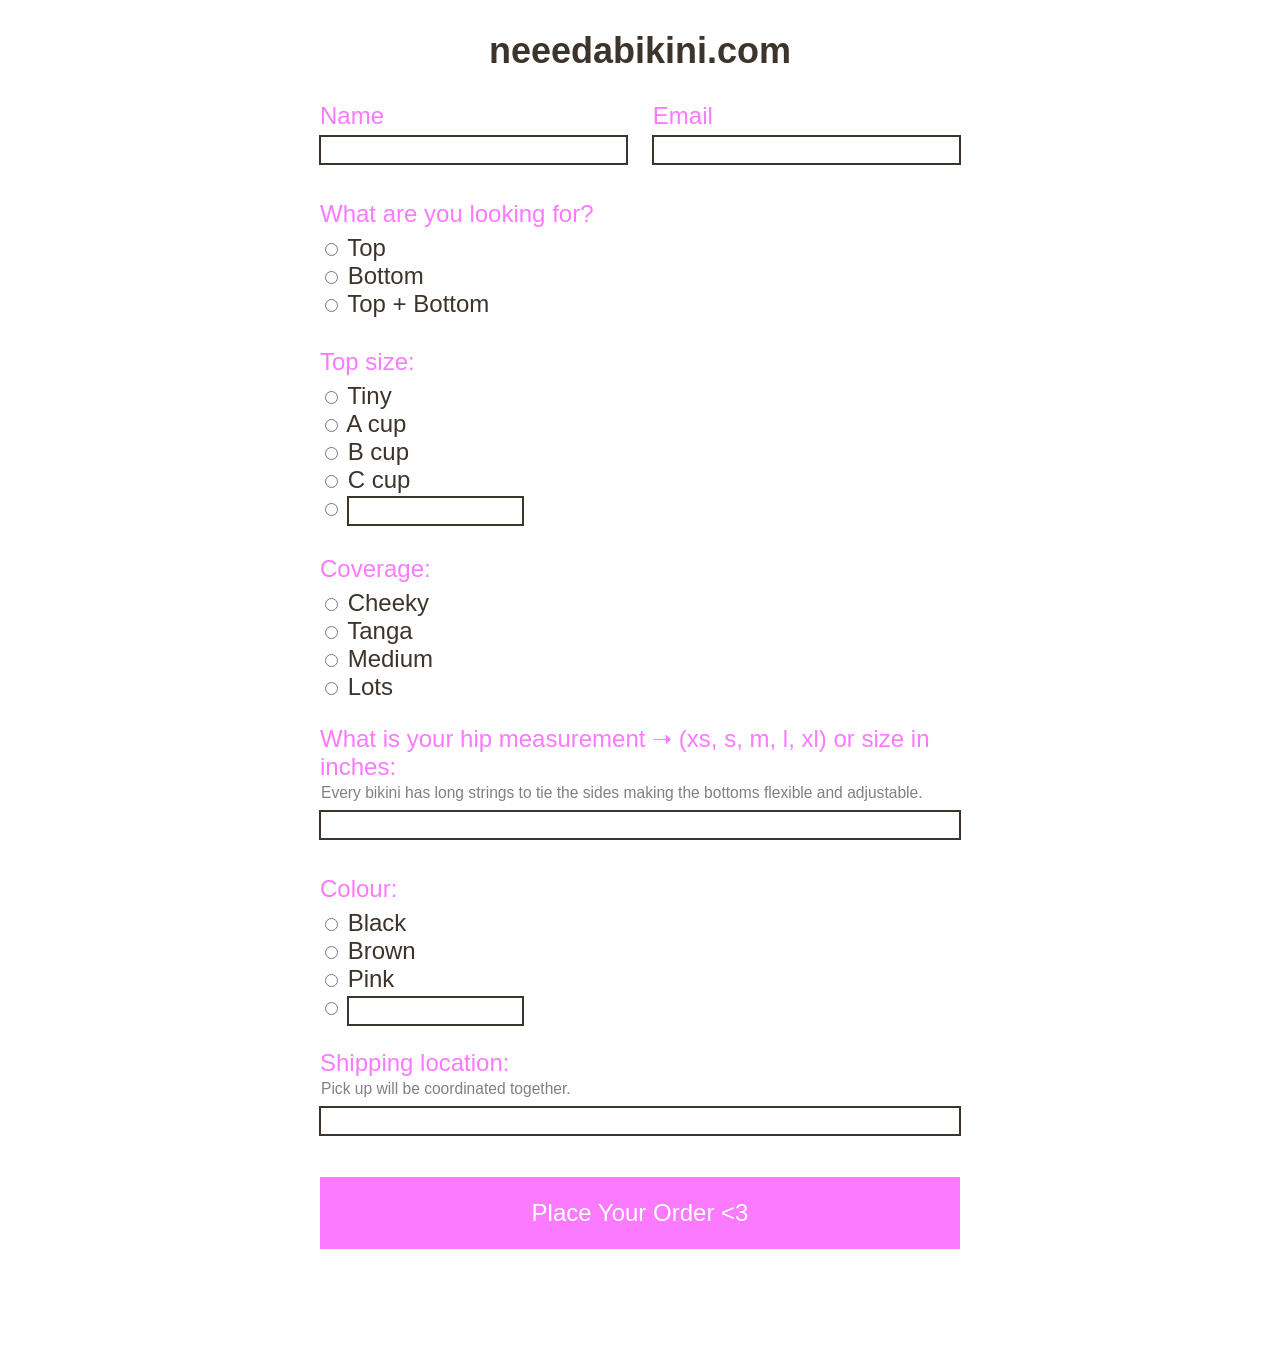
==== order-form.htm @ dd2725e0 "update  php to include send email function" ====
<!DOCTYPE html>
<html lang="en">
	<head>
		<meta charset="utf-8" />
		<title>n33dabikini</title>
		<meta name="viewport" content="width=device-width, initial-scale=1" />
		<link rel="stylesheet" type="text/css" href="form.css" />
		<link rel="icon" type="image/png" href="favicon.png" />
	</head>
	<body>
		<section class="main__wrapper">
			<h1>neeedabikini.com</h1>
			<form action="includes/process_form.php" method="POST">
				<div class="input--text">
					<span>
						<label for="name">Name</label>
						<input required type="text" id="name" name="name" />
					</span>
					<span
						><label for="email">Email</label>
						<input required type="email" id="email" name="email"
					/></span>
				</div>
				<div class="input--radio">
					<p>What are you looking for?</p>
					<span
						><input value="Top" type="radio" id="bikini-top" name="selection" />
						<label for="bikini-top">Top</label></span
					>
					<span
						><input value="Bottom" type="radio" id="bikini-bottom" name="selection" />
						<label for="bikini-bottom">Bottom</label></span
					>
					<span
						><input value="Top + Bottom" type="radio" id="bikini-top-bottom" name="selection" />
						<label for="bikini-top-bottom">Top + Bottom</label></span
					>
				</div>
				<div class="input--radio">
					<p>Top size:</p>
					<span>
						<input value="Tiny" type="radio" id="top-tiny" name="top-size" />
						<label for="top-tiny">Tiny</label>
					</span>
					<span>
						<input value="A cup" type="radio" id="top-a" name="top-size" />
						<label for="top-a">A cup</label>
					</span>
					<span
						><input value="B cup" type="radio" id="top-b" name="top-size" />
						<label for="top-b">B cup</label></span
					>
					<span>
						<input value="C cup" type="radio" id="top-c" name="top-size" />
						<label for="top-c">C cup</label></span
					>
					<span
						><input value="other - "type="radio" id="top-other" name="top-size" />
						<input
							type="text"
							id="top-other"
							name="top-size"
							
					/></span>
				</div>
				<div class="input--radio">
					<p>Coverage:</p>
					<span>
						<input value="Cheeky" type="radio" id="coverage-cheeky" name="coverage" />
						<label for="coverage-cheeky">Cheeky</label>
					</span>
					<span>
						<input value="Tanga" type="radio" id="coverage-tanga" name="coverage" />
						<label for="coverage-tanga">Tanga</label>
					</span>
					<span>
						<input value="Medium" type="radio" id="coverage-med" name="coverage" />
						<label for="coverage-med">Medium</label>
					</span>
					<span
						><input value="Lots" type="radio" id="coverage-full" name="coverage" />
						<label for="coverage-full">Lots</label></span
					>
				</div>
				<div class="input--text">
					<label for="hip-measurement"
						>What is your hip measurement &#10141; (xs, s, m, l, xl) or size in
						inches:
						<ul>
							<li>
								Every bikini has long strings to tie the sides making the
								bottoms flexible and adjustable.
							</li>
						</ul>
					</label>
					<input type="text" id="hip-measurement" name="hip-size" />
				</div>
				<div class="input--radio">
					<p>Colour:</p>
					<span>
						<input value="Black" type="radio" id="color-black" name="colour" />
						<label for="color-black">Black</label>
					</span>
					<span>
						<input value="Brown" type="radio" id="color-brown" name="colour" />
						<label for="coverage-brown">Brown</label>
					</span>
					<span>
						<input value="Pink" type="radio" id="color-pink" name="colour" />
						<label for="color-pink">Pink</label>
					</span>
					<span
						><input value="Other - " type="radio" id="color-other" name="colour" />
						<input type="text" id="top-other" name="colour" 
					/></span>
				</div>
				<div class="input--text">
					<label for="shipping"
						>Shipping location:
						<ul>
							<li>Pick up will be coordinated together.</li>
						</ul>
					</label>
					<input required 
						type="text"
						id="shipping"
						name="shipping"
					/>
				</div>
				<button type="submit" value="Submit">Place Your Order <3</button>
			</form>
		</section>
	</body>
</html>
---- form.css ----
:root {
	--primary-font: 'Arial Narrow', 'Arial', sans-serif;
	--text-color: #3d342b;
	--menu-color: #4c00fd;
	--highlight-color: #fb7aff;
	--white-color: #f1ebd9;
	font-family: var(--primary-font);
	color: var(--text-color);
	font-size: 24px;
	-webkit-font-smoothing: antialiased;
	-moz-osx-font-smoothing: grayscale;
}

::selection {
	background-color: var(--white-color);
}

html,
body {
	padding: 0;
	margin: 0;
	touch-action: manipulation;
}

body {
	overflow-x: hidden;
	overflow-y: scroll;
}
h1 {
	text-align: center;
}

a {
	text-decoration: none;
}

a:hover {
	background-color: var(--highlight-color);
}

form {
	background-color: white;
	width: 50vw;
	margin: 0 auto;
	cursor: default;
	margin-bottom: 5%;
}

.input--text {
	display: flex;
	flex-direction: column;
	margin: 1rem 0;
}

input[type='text'],
input[type='email'] {
	border: 0.5px solid var(--text-color);
	outline: 0.5px solid var(--text-color);
	height: 1rem;
		border-radius: 0;
}

input[type='text']:focus,
input[type='email']:focus {
	border: 1px solid var(--highlight-color);
	outline: 1px solid var(--highlight-color);
	border-radius: 0;
}

.input--text:first-of-type {
	display: grid;
	grid-template-columns: 48% 48%;
justify-content: space-between;
}

.input--text:first-of-type span {
	display: flex;
	flex-direction: column;
}

.input--text label ul {
	font-size: 0.65rem;
	font-family: 'Arial', sans-serif;
	margin: 0;
	padding-left: 0;
	color: grey;
}

.input--text label ul li {
	list-style: none;
	padding-left: 1px;
	margin: 0.125rem 0;
}

.input--radio {
	margin: 1rem 0;
	display: grid;
}

.input--radio p,
.input--text label {
	color: var(--highlight-color);
}

.input--radio p,
.input--check p,
.input--textarea p,
.input--text input {
	margin: 0.25rem 0;
}

.input--radio label,
.input--check label {
	margin-right: 2rem;
}

button {
	width: 100%;
	height: 3rem;
	font-family: var(--primary-font);
	border-radius: 0;
	background: white;
	font-size: 1rem;
	border: 2px solid var(--highlight-color);
	color: white;
	margin: 0.5rem 0 2rem 0;
	background: var(--highlight-color);
}

button:hover {
background: #f34af9;
}

a {
	cursor: crosshair;
	text-decoration: underline;
	text-underline-offset: 6px;
}

a:hover {
	text-decoration: none;
	background-color: var(--highlight-color);
	text-decoration: underline;
	text-underline-offset: 4px;
}

em {
	font-family: var(--sans-serif-font);
	font-size: 0.85rem;
	font-weight: bold;
}

main {
	position: fixed;
	padding: 0 1rem;
	line-height: 2rem;
	font-size: 1.85rem;
	cursor: default;
	top: 50%;
	left: 50%;
	transform: translate(-50%, -50%);
}

/* Breakpoint */

@media (max-width: 990px) {
	.horizontal--scroll {
		touch-action: pan-y;
	}

	form {
		width: 70vw;
	}
}

@media (max-width: 680px) {
	form {
		width: 80vw;
	}
}

@media (max-width: 460px) {

	form {
		width: 94vw;
	}
}
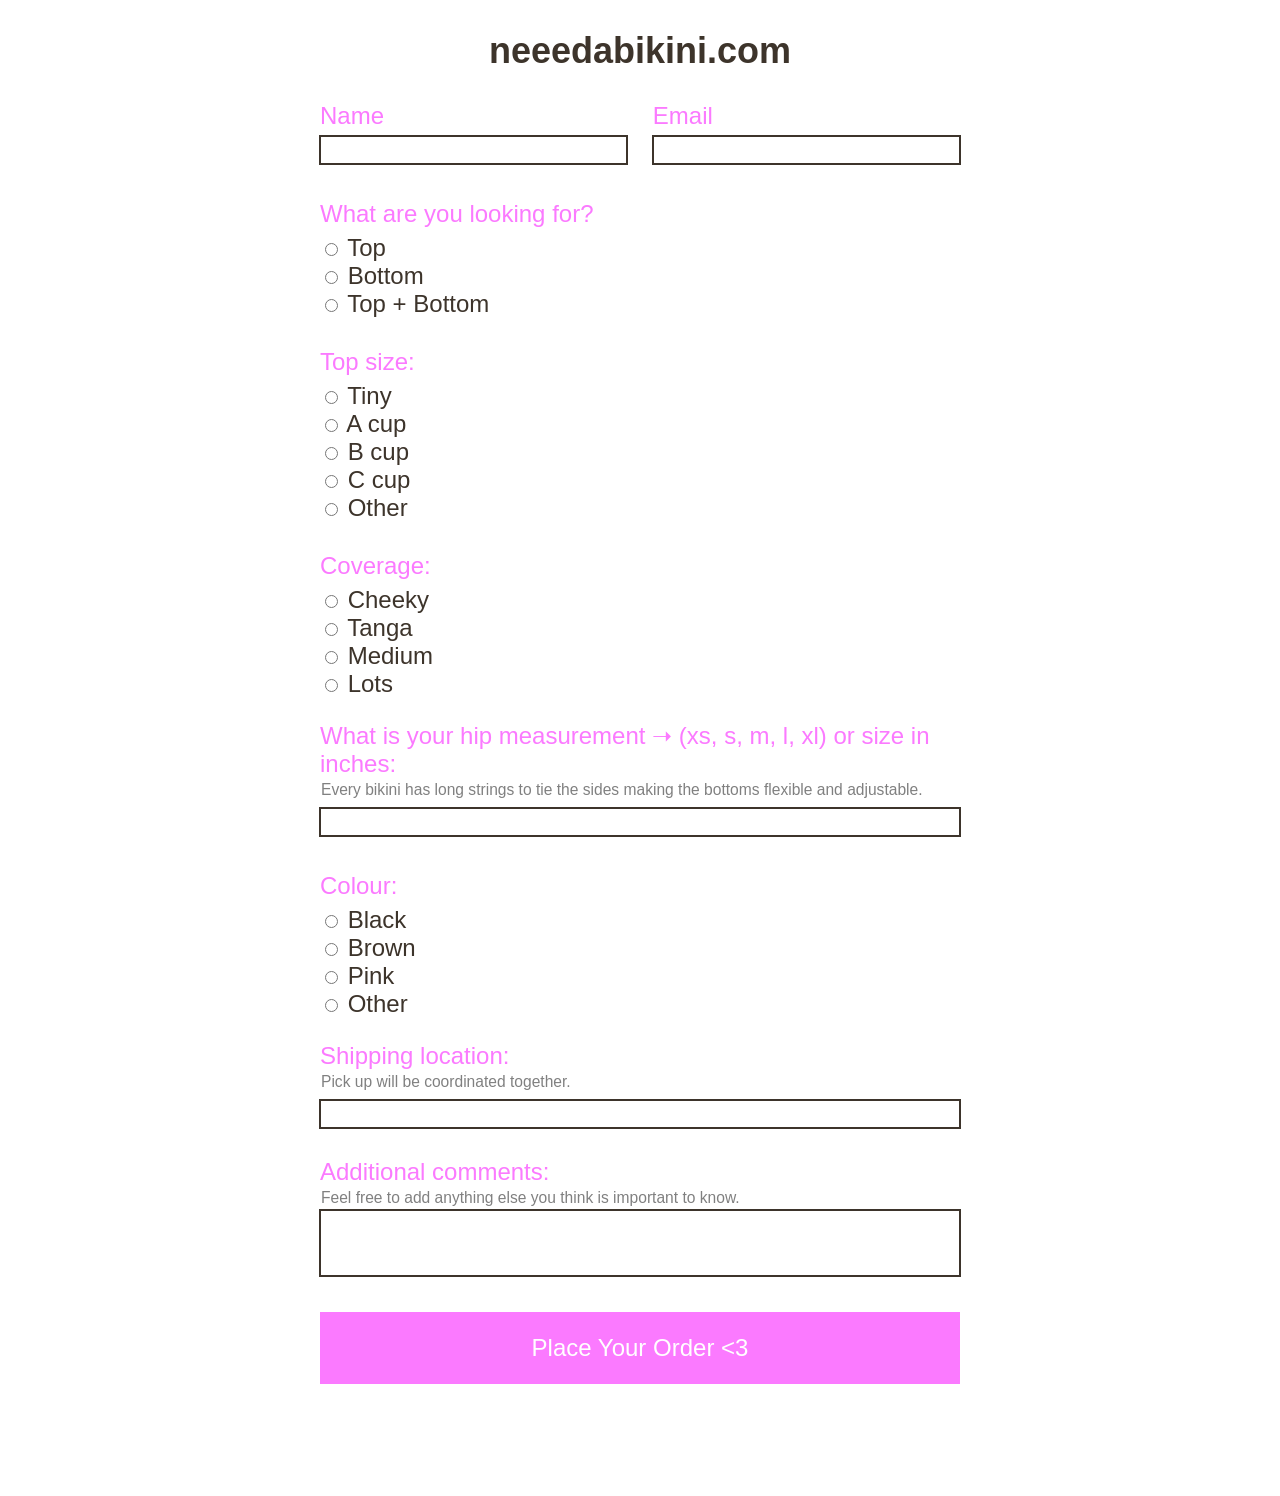
==== commit 5acb0d91: "update mobile form styling" ====
--- a/order-form.htm
+++ b/order-form.htm
@@ -8,9 +8,13 @@
 		<link rel="icon" type="image/png" href="favicon.png" />
 	</head>
 	<body>
+
 		<section class="main__wrapper">
 			<h1>neeedabikini.com</h1>
-			<form action="includes/process_form.php" method="POST">
+			<form
+			action=""
+				method="POST"
+			>
 				<div class="input--text">
 					<span>
 						<label for="name">Name</label>
@@ -21,6 +25,7 @@
 						<input required type="email" id="email" name="email"
 					/></span>
 				</div>
+
 				<div class="input--radio">
 					<p>What are you looking for?</p>
 					<span
@@ -28,14 +33,25 @@
 						<label for="bikini-top">Top</label></span
 					>
 					<span
-						><input value="Bottom" type="radio" id="bikini-bottom" name="selection" />
+						><input
+							value="Bottom"
+							type="radio"
+							id="bikini-bottom"
+							name="selection"
+						/>
 						<label for="bikini-bottom">Bottom</label></span
 					>
 					<span
-						><input value="Top + Bottom" type="radio" id="bikini-top-bottom" name="selection" />
+						><input
+							value="Top + Bottom"
+							type="radio"
+							id="bikini-top-bottom"
+							name="selection"
+						/>
 						<label for="bikini-top-bottom">Top + Bottom</label></span
 					>
 				</div>
+
 				<div class="input--radio">
 					<p>Top size:</p>
 					<span>
@@ -55,30 +71,52 @@
 						<label for="top-c">C cup</label></span
 					>
 					<span
-						><input value="other - "type="radio" id="top-other" name="top-size" />
-						<input
-							type="text"
+						><input
+							value="other - "
+							type="radio"
 							id="top-other"
 							name="top-size"
-							
-					/></span>
+						/>
+						<label for="top-other">Other</label>
+					</span>
 				</div>
+
 				<div class="input--radio">
 					<p>Coverage:</p>
 					<span>
-						<input value="Cheeky" type="radio" id="coverage-cheeky" name="coverage" />
+						<input
+							value="Cheeky"
+							type="radio"
+							id="coverage-cheeky"
+							name="coverage"
+						/>
 						<label for="coverage-cheeky">Cheeky</label>
 					</span>
 					<span>
-						<input value="Tanga" type="radio" id="coverage-tanga" name="coverage" />
+						<input
+							value="Tanga"
+							type="radio"
+							id="coverage-tanga"
+							name="coverage"
+						/>
 						<label for="coverage-tanga">Tanga</label>
 					</span>
 					<span>
-						<input value="Medium" type="radio" id="coverage-med" name="coverage" />
+						<input
+							value="Medium"
+							type="radio"
+							id="coverage-med"
+							name="coverage"
+						/>
 						<label for="coverage-med">Medium</label>
 					</span>
 					<span
-						><input value="Lots" type="radio" id="coverage-full" name="coverage" />
+						><input
+							value="Lots"
+							type="radio"
+							id="coverage-full"
+							name="coverage"
+						/>
 						<label for="coverage-full">Lots</label></span
 					>
 				</div>
@@ -110,9 +148,9 @@
 						<label for="color-pink">Pink</label>
 					</span>
 					<span
-						><input value="Other - " type="radio" id="color-other" name="colour" />
-						<input type="text" id="top-other" name="colour" 
-					/></span>
+						><input value="Other" type="radio" id="color-other" name="colour" />
+						<label for="color-other">Other</label></span
+					>
 				</div>
 				<div class="input--text">
 					<label for="shipping"
@@ -121,11 +159,16 @@
 							<li>Pick up will be coordinated together.</li>
 						</ul>
 					</label>
-					<input required 
-						type="text"
-						id="shipping"
-						name="shipping"
-					/>
+					<input required type="text" id="shipping" name="shipping" />
+				</div>
+				<div class="input--text">
+					<label for="comments"
+						>Additional comments:
+						<ul>
+							<li>Feel free to add anything else you think is important to know.</li>
+						</ul>
+					</label>
+					<textarea maxlength="150" rows="2" id="comments" name="comments"></textarea>
 				</div>
 				<button type="submit" value="Submit">Place Your Order <3</button>
 			</form>
--- a/form.css
+++ b/form.css
@@ -54,14 +54,27 @@
 
 input[type='text'],
 input[type='email'] {
+height: 1rem;
+}
+
+textarea {
+	height: 2.5rem;
+	resize: none;
+}
+
+input[type='text'],
+input[type='email'], textarea {
 	border: 0.5px solid var(--text-color);
 	outline: 0.5px solid var(--text-color);
-	height: 1rem;
+
 		border-radius: 0;
+			font-family: 'Arial', sans-serif;
+	color: var(--text-color);
+	font-size: 16px;
 }
 
 input[type='text']:focus,
-input[type='email']:focus {
+input[type='email']:focus, textarea:focus {
 	border: 1px solid var(--highlight-color);
 	outline: 1px solid var(--highlight-color);
 	border-radius: 0;
@@ -161,6 +174,33 @@
 	transform: translate(-50%, -50%);
 }
 
+/* kwes form specific styling */
+
+.kw-alert {
+  width: auto;
+  padding: 0.25rem 1rem;
+  border-radius: 0;
+  margin-bottom: 1.5rem;
+  font-size: 0.5rem;
+	text-transform: uppercase;
+  display: block;
+  font-weight: normal;
+	text-align: center;
+}
+
+.kw-alert-error {
+	color: var(--menu-color);
+	background: var(--white-color);
+}
+
+.kwes-form .kw-border-error, .kf-form .kw-border-error {
+	border: 2px solid var(--text-color); !important
+}
+
+.kwes-form .kw-border-success, .kf-form .kw-border-success {
+	border: var(--text-color);
+}
+
 /* Breakpoint */
 
 @media (max-width: 990px) {
@@ -175,13 +215,17 @@
 
 @media (max-width: 680px) {
 	form {
-		width: 80vw;
-	}
-}
-
-@media (max-width: 460px) {
-
-	form {
-		width: 94vw;
-	}
-}
+		width: 90vw;
+	}
+
+	.input--text:first-of-type {
+		display: block;
+	}
+
+	.input--text:first-of-type span {
+		width: 100%;
+	}
+	.input--text:first-of-type span+span {
+		margin-top: 0.5rem;
+	}
+}
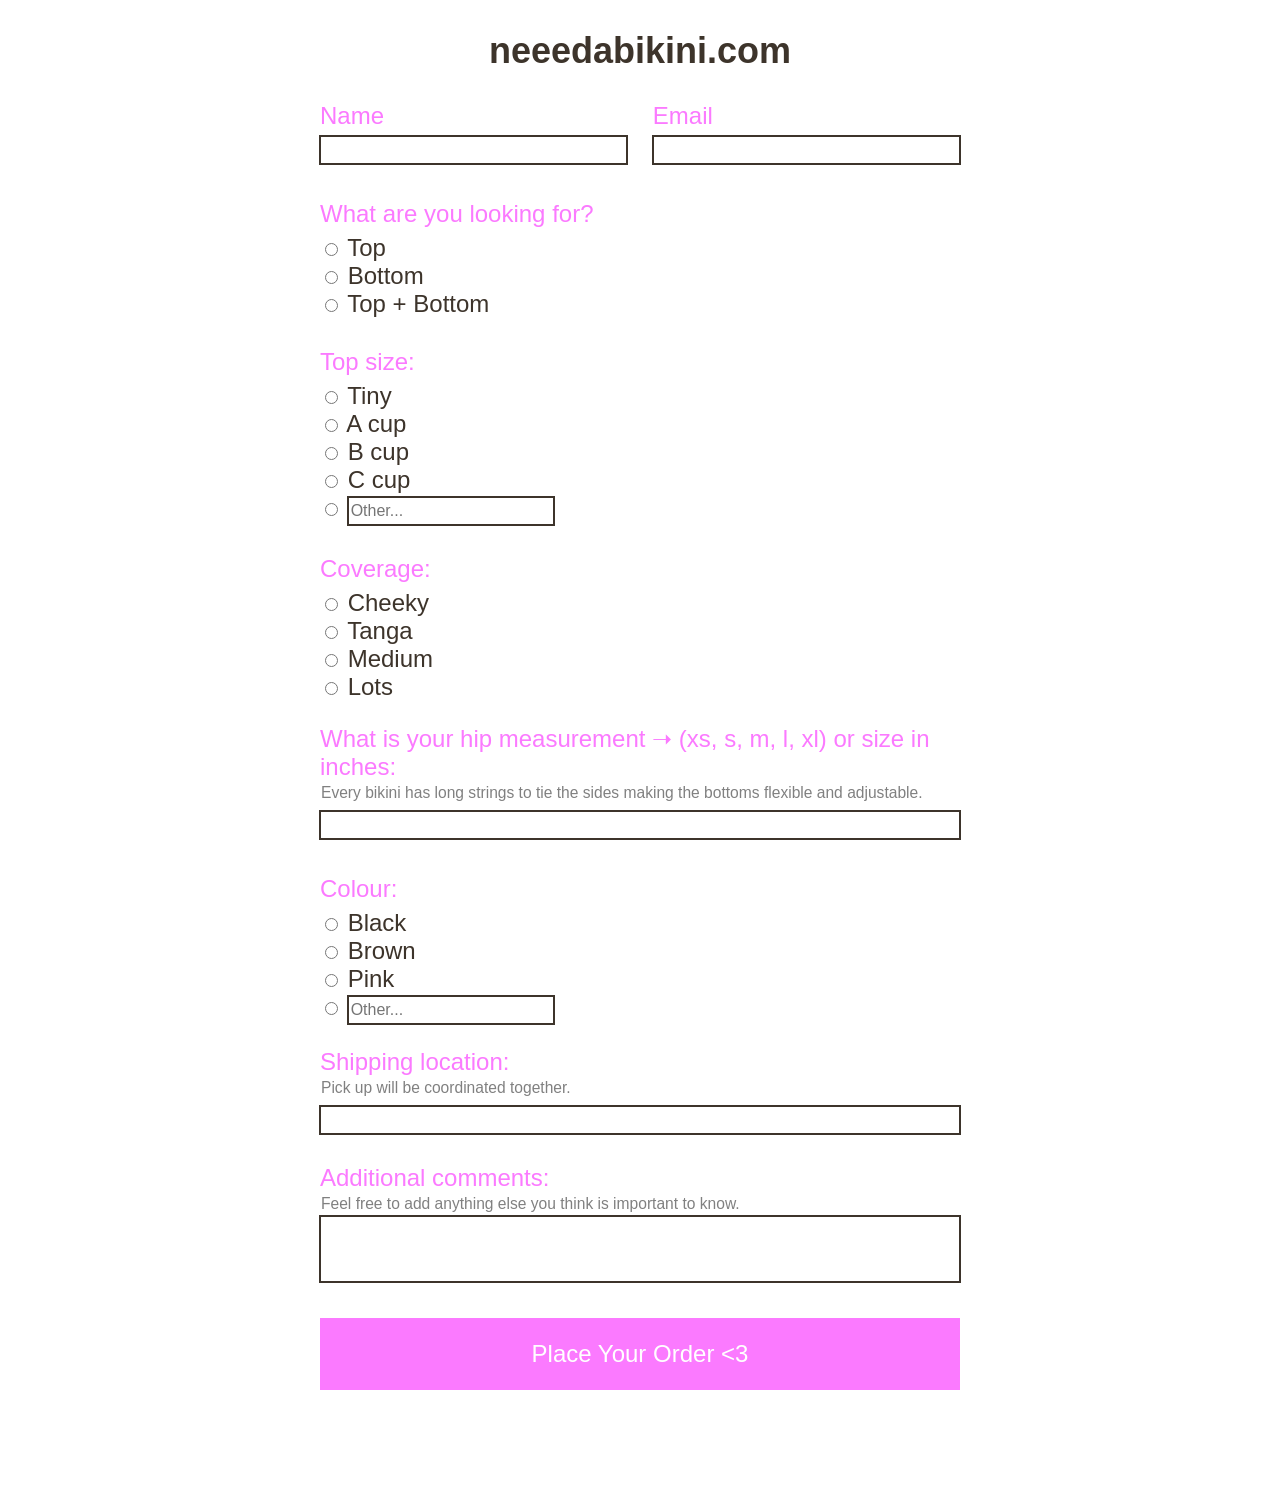
==== commit 27b1aa8d: "update to form" ====
--- a/order-form.htm
+++ b/order-form.htm
@@ -6,18 +6,28 @@
 		<meta name="viewport" content="width=device-width, initial-scale=1" />
 		<link rel="stylesheet" type="text/css" href="form.css" />
 		<link rel="icon" type="image/png" href="favicon.png" />
+
+		<meta name="title" content="neeedabikini" />
+		<meta name="description" content="--neeedabikini--" />
+
+		<meta property="og:type" content="website" />
+		<meta property="og:url" content="https://neeedabikini.com/" />
+		<meta property="og:title" content="neeedabikini" />
+		<meta property="og:description" content="--neeedabikini--" />
+
+		<script async href="script.js"></script>
 	</head>
 	<body>
 
 		<section class="main__wrapper">
 			<h1>neeedabikini.com</h1>
 			<form
-			action=""
+			action="https://formspree.io/f/mnnjzndz"
 				method="POST"
 			>
 				<div class="input--text">
 					<span>
-						<label for="name">Name</label>
+						<label for="name">Name </label>
 						<input required type="text" id="name" name="name" />
 					</span>
 					<span
@@ -72,12 +82,11 @@
 					>
 					<span
 						><input
-							value="other - "
 							type="radio"
 							id="top-other"
 							name="top-size"
 						/>
-						<label for="top-other">Other</label>
+						<input placeholder="Other..." type="text" id="top-other" name="top-size" />
 					</span>
 				</div>
 
@@ -148,8 +157,8 @@
 						<label for="color-pink">Pink</label>
 					</span>
 					<span
-						><input value="Other" type="radio" id="color-other" name="colour" />
-						<label for="color-other">Other</label></span
+						><input type="radio" id="color-other" name="colour" />
+						<input placeholder="Other..." type="text" id="color-other" name="colour"/></span
 					>
 				</div>
 				<div class="input--text">
@@ -170,7 +179,7 @@
 					</label>
 					<textarea maxlength="150" rows="2" id="comments" name="comments"></textarea>
 				</div>
-				<button type="submit" value="Submit">Place Your Order <3</button>
+				<button id="place-order" type="submit" value="Submit">Place Your Order <3</button>
 			</form>
 		</section>
 	</body>
--- a/form.css
+++ b/form.css
@@ -211,6 +211,17 @@
 	form {
 		width: 70vw;
 	}
+
+	.input--text:first-of-type {
+		display: block;
+	}
+
+	.input--text:first-of-type span {
+		width: 100%;
+	}
+	.input--text:first-of-type span+span {
+		margin-top: 0.5rem;
+	}
 }
 
 @media (max-width: 680px) {
@@ -218,14 +229,4 @@
 		width: 90vw;
 	}
 
-	.input--text:first-of-type {
-		display: block;
-	}
-
-	.input--text:first-of-type span {
-		width: 100%;
-	}
-	.input--text:first-of-type span+span {
-		margin-top: 0.5rem;
-	}
-}
+}
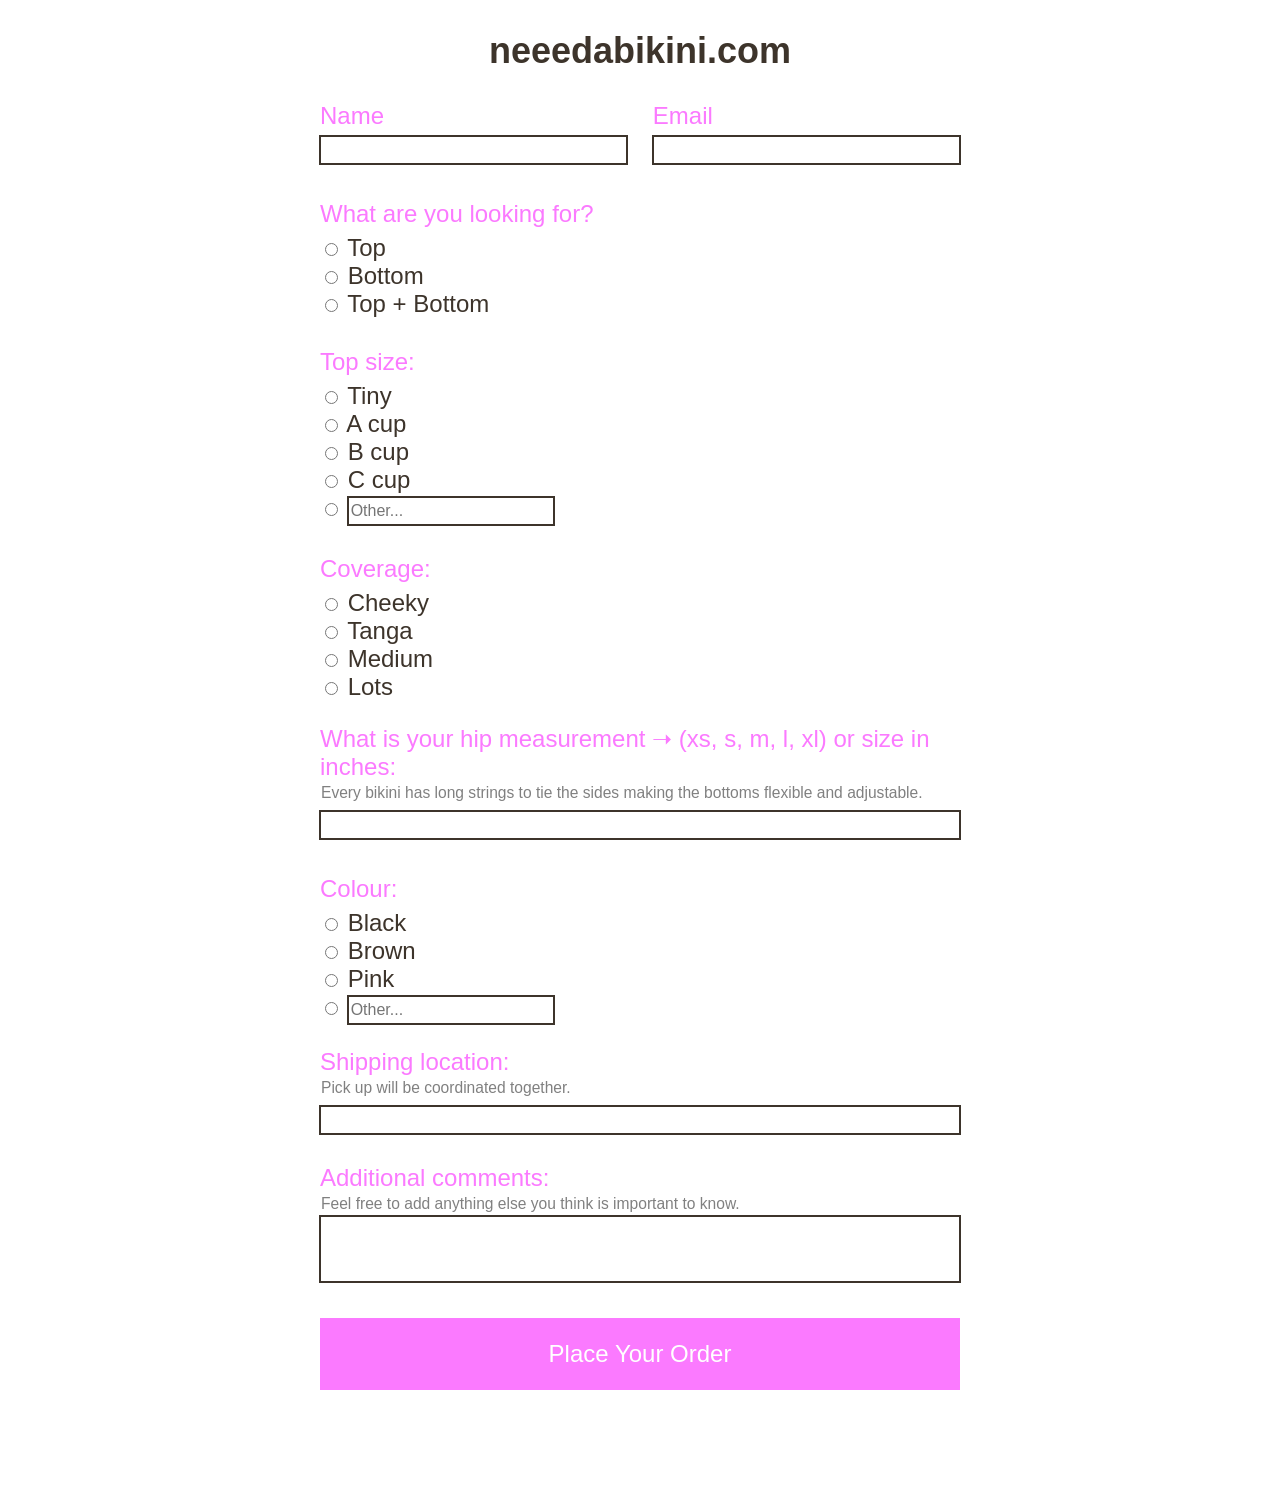
==== commit 4e53d565: "remove heart from place holder" ====
--- a/order-form.htm
+++ b/order-form.htm
@@ -82,6 +82,7 @@
 					>
 					<span
 						><input
+						value="Other"
 							type="radio"
 							id="top-other"
 							name="top-size"
@@ -157,7 +158,7 @@
 						<label for="color-pink">Pink</label>
 					</span>
 					<span
-						><input type="radio" id="color-other" name="colour" />
+						><input value="Other" type="radio" id="color-other" name="colour" />
 						<input placeholder="Other..." type="text" id="color-other" name="colour"/></span
 					>
 				</div>
@@ -179,7 +180,7 @@
 					</label>
 					<textarea maxlength="150" rows="2" id="comments" name="comments"></textarea>
 				</div>
-				<button id="place-order" type="submit" value="Submit">Place Your Order <3</button>
+				<button id="place-order" type="submit" value="Submit">Place Your Order</button>
 			</form>
 		</section>
 	</body>
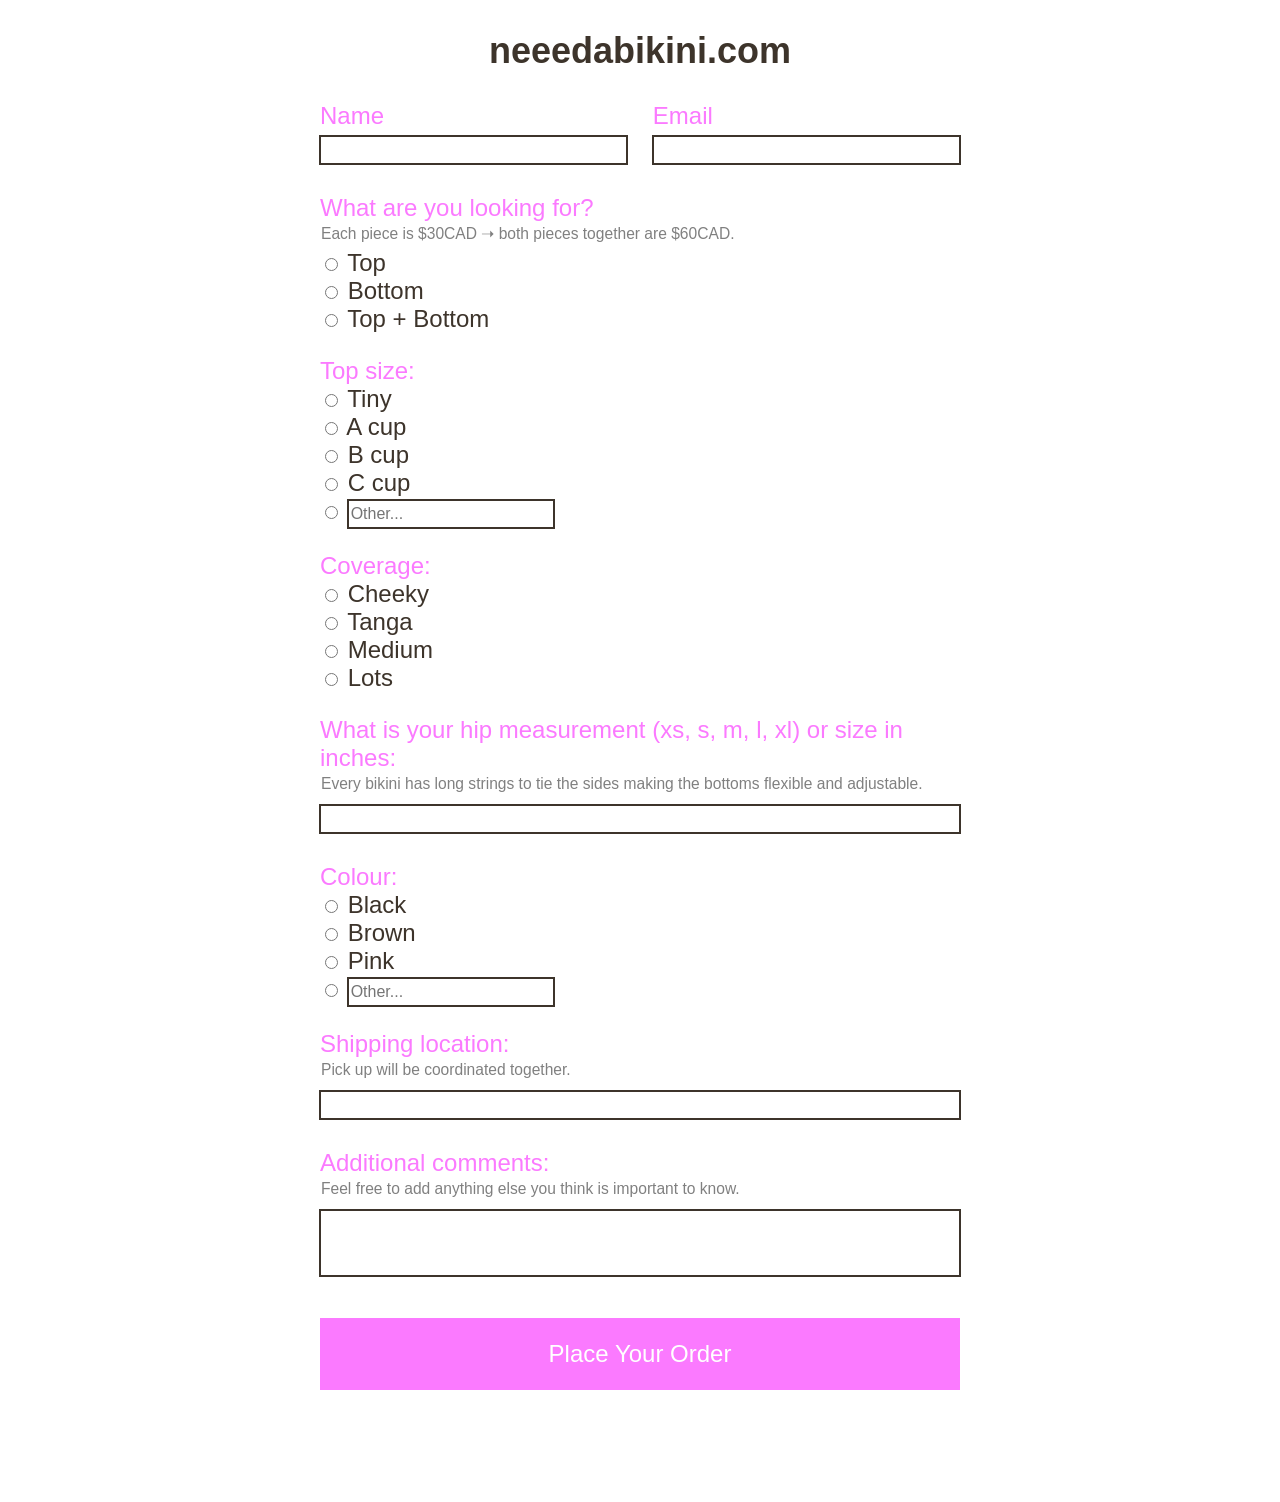
==== commit 23d8550d: "add in order confirm details" ====
--- a/order-form.htm
+++ b/order-form.htm
@@ -38,6 +38,11 @@
 
 				<div class="input--radio">
 					<p>What are you looking for?</p>
+					<ul>
+							<li>
+								Each piece  is $30CAD &#10141; both pieces together are $60CAD.
+							</li>
+						</ul>
 					<span
 						><input value="Top" type="radio" id="bikini-top" name="selection" />
 						<label for="bikini-top">Top</label></span
@@ -132,7 +137,7 @@
 				</div>
 				<div class="input--text">
 					<label for="hip-measurement"
-						>What is your hip measurement &#10141; (xs, s, m, l, xl) or size in
+						>What is your hip measurement (xs, s, m, l, xl) or size in
 						inches:
 						<ul>
 							<li>
--- a/form.css
+++ b/form.css
@@ -60,6 +60,7 @@
 textarea {
 	height: 2.5rem;
 	resize: none;
+	margin: 0.25rem 0;
 }
 
 input[type='text'],
@@ -91,7 +92,7 @@
 	flex-direction: column;
 }
 
-.input--text label ul {
+ul {
 	font-size: 0.65rem;
 	font-family: 'Arial', sans-serif;
 	margin: 0;
@@ -99,10 +100,10 @@
 	color: grey;
 }
 
-.input--text label ul li {
+ul li {
 	list-style: none;
 	padding-left: 1px;
-	margin: 0.125rem 0;
+	margin: 0.125rem 0 0.25rem 0;
 }
 
 .input--radio {
@@ -114,8 +115,10 @@
 .input--text label {
 	color: var(--highlight-color);
 }
-
-.input--radio p,
+.input--radio p {
+	margin: 0;
+}
+
 .input--check p,
 .input--textarea p,
 .input--text input {
